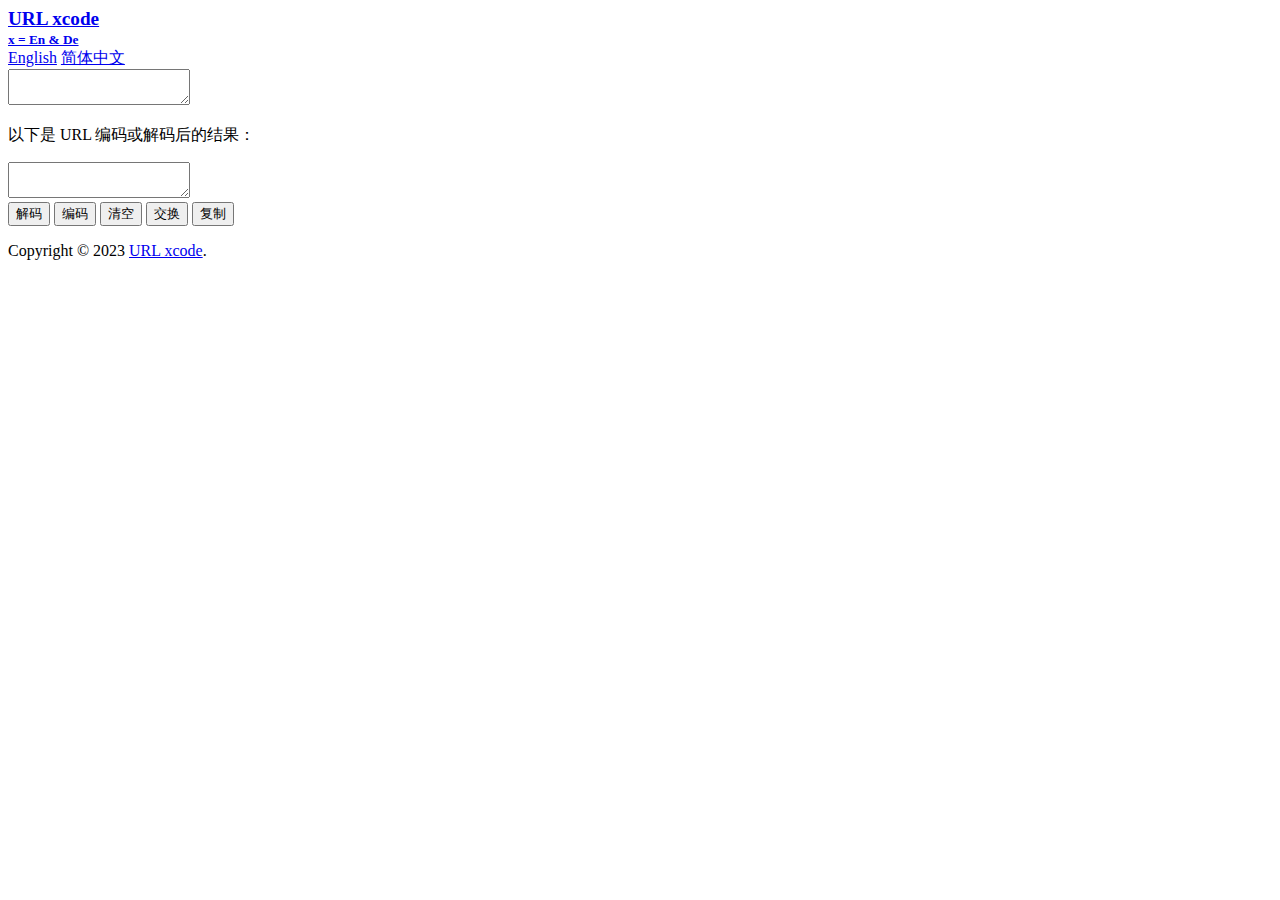
==== index.html @ 38c0ff06 "add baidu analyze" ====
<!DOCTYPE html>
<html lang="en">
  <head>
    <meta charset="UTF-8" />
    <meta name="viewport" content="width=device-width, initial-scale=1.0" />
    <!-- 百度搜索资源站点验证 -->
    <meta name="baidu-site-verification" content="codeva-yd4vTyGhor" />
    <title>URL Encode and Decode</title>
    <link rel="shortcut icon" href="../img/icon/icon.ico" type="image/x-icon">
    <link rel="stylesheet" href="../static/css/index.css">
    <!-- 私有化部署的 umami 统计分析 -->
    <script async defer data-website-id="1e1604b8-2b44-4b5f-87f8-f65c78879ff4" src="https://umami.waringhu.com/umami.js"></script>
    <!-- 百度统计分析 -->
    <script>
      var _hmt = _hmt || [];
      (function() {
        var hm = document.createElement("script");
        hm.src = "https://hm.baidu.com/hm.js?54ef289bd991df8f8430238e83790b15";
        var s = document.getElementsByTagName("script")[0]; 
        s.parentNode.insertBefore(hm, s);
      })();
      </script>
  </head>
  <body>
    <header>
      <div class="container">
        <div class="logo">
          <a href="/zh" id="site-title">
            <span style="font-weight: bolder; font-size: larger;">URL xcode</span>
            <br>
            <span style="font-weight: bold; font-size: smaller;">x = En & De</span>
          </a>
          <nav>
            <a href="/">English</a>
            <a href="/zh">简体中文</a>
          </nav>
        </div>
      </div>
    </header>

    <main class="container">
        <textarea id="input-text"></textarea>
        <p>以下是 URL 编码或解码后的结果：</p>
        <textarea id="output-text" readonly></textarea>
        <div class="buttons">
            <button id="btn-decode">解码</button>
            <button id="btn-encode">编码</button>
            <button id="btn-clear">清空</button>
            <button id="btn-swap">交换</button>
            <button id="btn-copy">复制</button>
        </div>
    </main>

    <footer>
        <div class="container">
            <p>Copyright &copy; 2023 <a href="/">URL xcode</a>.</p>
        </div>
    </footer>

    <script src="../static/js/index.js"></script>
  </body>
</html>
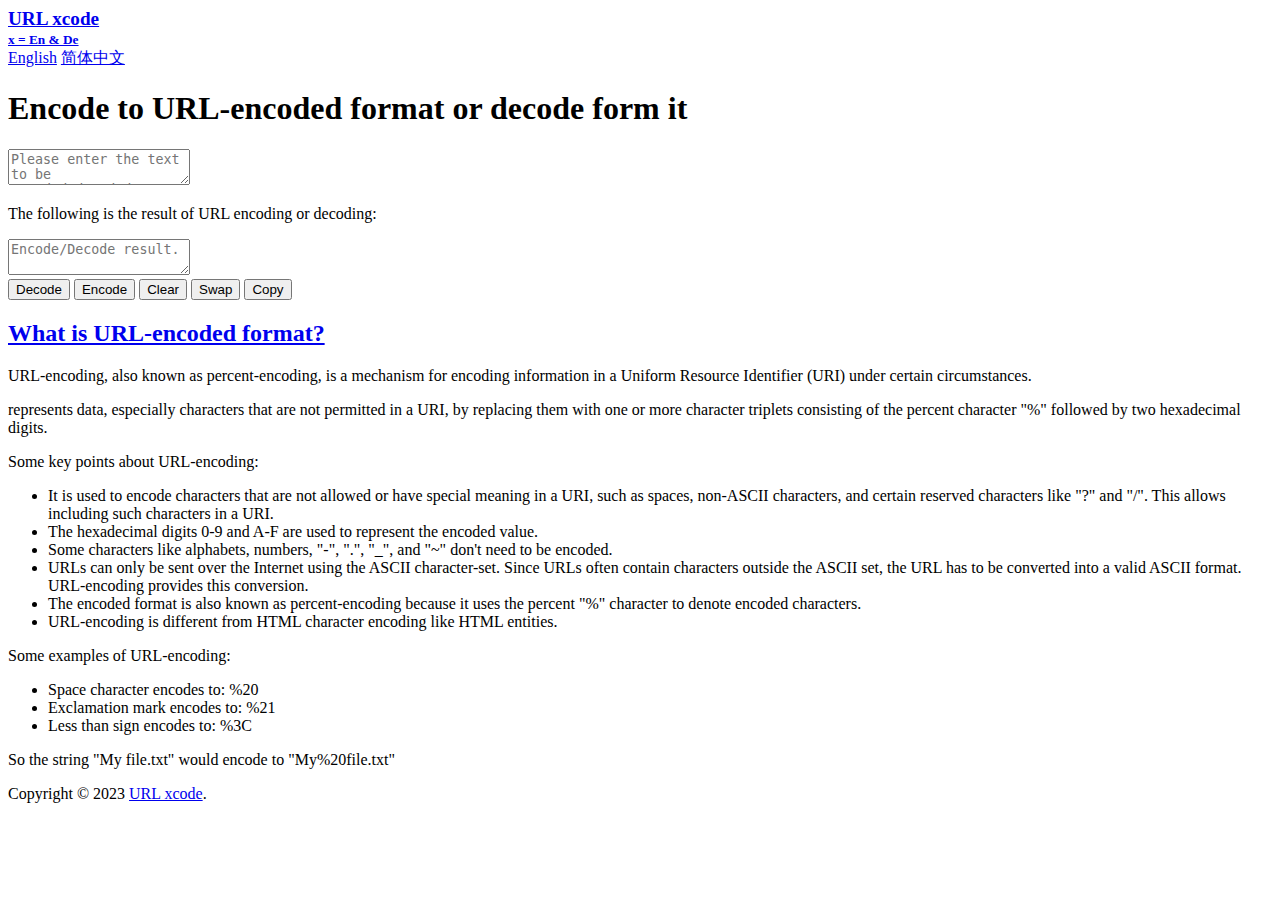
==== commit a389f2cf: "add post" ====
--- a/index.html
+++ b/index.html
@@ -5,9 +5,11 @@
     <meta name="viewport" content="width=device-width, initial-scale=1.0" />
     <!-- 百度搜索资源站点验证 -->
     <meta name="baidu-site-verification" content="codeva-yd4vTyGhor" />
-    <title>URL Encode and Decode</title>
+    <title>URL Encode and Decode - Online Tool - URLxcode.com</title>
+    <meta name="description" content="Encode URL to URL-encoded format or decode from it easily. Our site is an online tool to convert your data.">
     <link rel="shortcut icon" href="../img/icon/icon.ico" type="image/x-icon">
     <link rel="stylesheet" href="../static/css/index.css">
+    <link rel="canonical" href="https://www.urlxcode.com/">
     <!-- 私有化部署的 umami 统计分析 -->
     <script async defer data-website-id="1e1604b8-2b44-4b5f-87f8-f65c78879ff4" src="https://umami.waringhu.com/umami.js"></script>
     <!-- 百度统计分析 -->
@@ -39,15 +41,37 @@
     </header>
 
     <main class="container">
-        <textarea id="input-text"></textarea>
-        <p>以下是 URL 编码或解码后的结果：</p>
-        <textarea id="output-text" readonly></textarea>
+      <h1>Encode to URL-encoded format or decode form it</h1>
+        <textarea id="input-text" placeholder="Please enter the text to be encoded/decoded."></textarea>
+        <p>The following is the result of URL encoding or decoding:</p>
+        <textarea id="output-text" placeholder="Encode/Decode result." readonly></textarea>
         <div class="buttons">
-            <button id="btn-decode">解码</button>
-            <button id="btn-encode">编码</button>
-            <button id="btn-clear">清空</button>
-            <button id="btn-swap">交换</button>
-            <button id="btn-copy">复制</button>
+            <button id="btn-decode">Decode</button>
+            <button id="btn-encode">Encode</button>
+            <button id="btn-clear">Clear</button>
+            <button id="btn-swap">Swap</button>
+            <button id="btn-copy">Copy</button>
+        </div>
+        <div class="post">
+          <h2><a href="/About-URL-encoded.html">What is URL-encoded format?</a></h2>
+          <p>URL-encoding, also known as percent-encoding, is a mechanism for encoding information in a Uniform Resource Identifier (URI) under certain circumstances.</p>
+          <p>represents data, especially characters that are not permitted in a URI, by replacing them with one or more character triplets consisting of the percent character "%" followed by two hexadecimal digits.</p>
+          <p>Some key points about URL-encoding:</p>
+          <ul>
+            <li>It is used to encode characters that are not allowed or have special meaning in a URI, such as spaces, non-ASCII characters, and certain reserved characters like "?" and "/". This allows including such characters in a URI.</li>
+            <li>The hexadecimal digits 0-9 and A-F are used to represent the encoded value.</li>
+            <li>Some characters like alphabets, numbers, "-", ".", "_", and "~" don't need to be encoded.</li>
+            <li>URLs can only be sent over the Internet using the ASCII character-set. Since URLs often contain characters outside the ASCII set, the URL has to be converted into a valid ASCII format. URL-encoding provides this conversion.</li>
+            <li>The encoded format is also known as percent-encoding because it uses the percent "%" character to denote encoded characters.</li>
+            <li>URL-encoding is different from HTML character encoding like HTML entities.</li>
+          </ul>
+          <p>Some examples of URL-encoding:</p>
+          <ul>
+            <li>Space character encodes to: %20</li>
+            <li>Exclamation mark encodes to: %21</li>
+            <li>Less than sign encodes to: %3C</li>
+          </ul>
+          <p>So the string "My file.txt" would encode to "My%20file.txt"</p>
         </div>
     </main>
 
@@ -57,6 +81,12 @@
         </div>
     </footer>
 
+    <script>
+      let decodeErrorMsg = "Input cannot be decoded.";
+      let encodeErrorMsg = "Input cannot be encoded.";
+      let copyBtnTextBefore = "Copy";
+      let copyBtnTextAfter = "Copied";
+    </script>
     <script src="../static/js/index.js"></script>
   </body>
 </html>
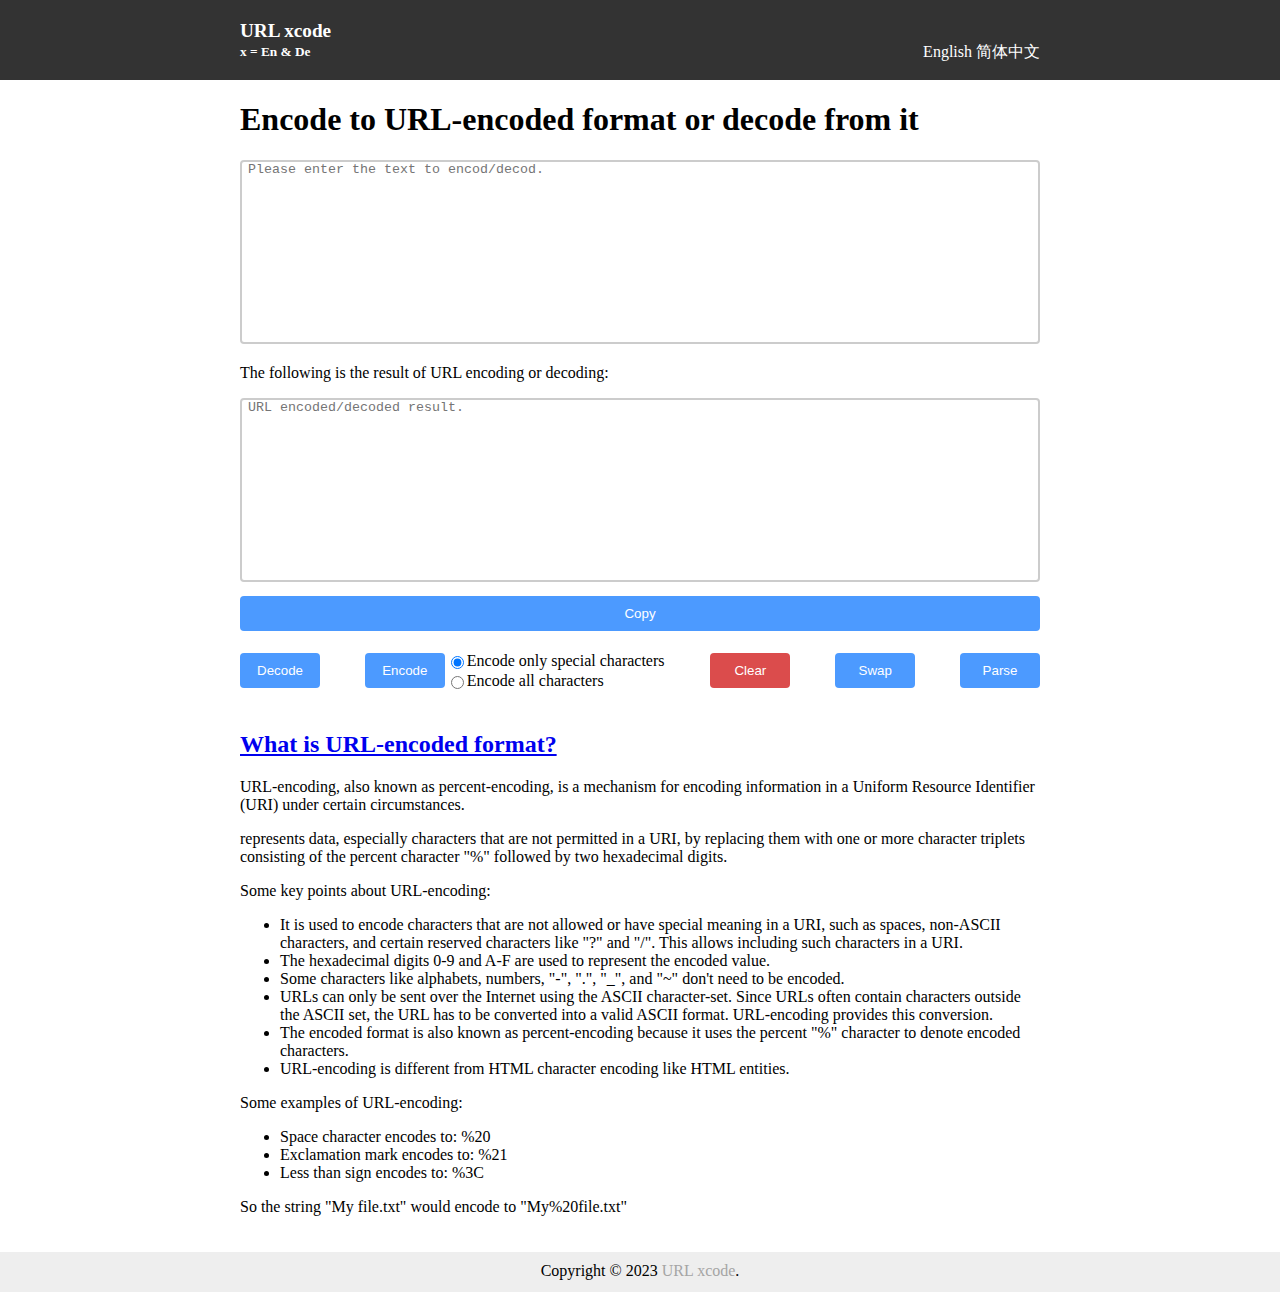
==== commit b51a64aa: "renew post title" ====
--- a/index.html
+++ b/index.html
@@ -1,92 +1,151 @@
 <!DOCTYPE html>
 <html lang="en">
-  <head>
-    <meta charset="UTF-8" />
-    <meta name="viewport" content="width=device-width, initial-scale=1.0" />
-    <!-- 百度搜索资源站点验证 -->
-    <meta name="baidu-site-verification" content="codeva-yd4vTyGhor" />
-    <title>URL Encode and Decode - Online Tool - URLxcode.com</title>
-    <meta name="description" content="Encode URL to URL-encoded format or decode from it easily. Our site is an online tool to convert your data.">
-    <link rel="shortcut icon" href="../img/icon/icon.ico" type="image/x-icon">
-    <link rel="stylesheet" href="../static/css/index.css">
-    <link rel="canonical" href="https://www.urlxcode.com/">
-    <!-- 私有化部署的 umami 统计分析 -->
-    <script async defer data-website-id="1e1604b8-2b44-4b5f-87f8-f65c78879ff4" src="https://umami.waringhu.com/umami.js"></script>
-    <!-- 百度统计分析 -->
-    <script>
-      var _hmt = _hmt || [];
-      (function() {
-        var hm = document.createElement("script");
-        hm.src = "https://hm.baidu.com/hm.js?54ef289bd991df8f8430238e83790b15";
-        var s = document.getElementsByTagName("script")[0]; 
-        s.parentNode.insertBefore(hm, s);
-      })();
-      </script>
-  </head>
-  <body>
-    <header>
-      <div class="container">
-        <div class="logo">
-          <a href="/zh" id="site-title">
-            <span style="font-weight: bolder; font-size: larger;">URL xcode</span>
-            <br>
-            <span style="font-weight: bold; font-size: smaller;">x = En & De</span>
-          </a>
-          <nav>
-            <a href="/">English</a>
-            <a href="/zh">简体中文</a>
-          </nav>
+
+<head>
+  <meta charset="UTF-8" />
+  <meta name="viewport" content="width=device-width, initial-scale=1.0" />
+  <!-- 百度搜索资源站点验证 -->
+  <meta name="baidu-site-verification" content="codeva-yd4vTyGhor" />
+  <!-- Google 搜索资源站点验证 -->
+  <meta name="google-site-verification" content="h9_G-edVa7uTlUrYdzBl-7zMXQbInCXjG70uZ__CVmk" />
+  <title>URL Encode and Decode - Online Tool - URLxcode.com</title>
+  <meta name="description"
+    content="Encode URL to URL-encoded format or decode from it easily. Our site is an online tool to convert your URL." />
+  <link rel="shortcut icon" href="/img/icon/icon.ico" type="image/x-icon" />
+  <link rel="stylesheet" href="/static/css/index.css" />
+  <!-- 私有化部署的 umami 统计分析 -->
+  <script async defer data-website-id="1e1604b8-2b44-4b5f-87f8-f65c78879ff4"
+    src="https://umami.waringhu.com/umami.js"></script>
+  <!-- 百度统计分析 -->
+  <script>
+    var _hmt = _hmt || [];
+    (function () {
+      var hm = document.createElement("script");
+      hm.src = "https://hm.baidu.com/hm.js?54ef289bd991df8f8430238e83790b15";
+      var s = document.getElementsByTagName("script")[0];
+      s.parentNode.insertBefore(hm, s);
+    })();
+  </script>
+</head>
+
+<body>
+  <header>
+    <div class="container">
+      <div class="logo">
+        <a href="/" id="site-title" title="URL Encode and Decode - Online Tool">
+          <span style="font-weight: bolder; font-size: larger">URL xcode</span>
+          <br />
+          <span style="font-weight: bold; font-size: smaller">x = En & De</span>
+        </a>
+        <nav>
+          <a href="/">English</a>
+          <a href="/zh">简体中文</a>
+        </nav>
+      </div>
+    </div>
+  </header>
+
+  <main class="container">
+    <h1>Encode to URL-encoded format or decode from it</h1>
+    <div class="text-box">
+      <textarea id="input-text" placeholder="Please enter the text to encod/decod."></textarea>
+      <p>The following is the result of URL encoding or decoding:</p>
+      <textarea id="output-text" placeholder="URL encoded/decoded result." readonly></textarea>
+    </div>
+    <div class="btn-func">
+      <button id="btn-copy">Copy</button>
+      <div class="buttons">
+        <button id="btn-decode">Decode</button>
+        <div class="encode-func">
+          <button id="btn-encode">Encode</button>
+          <div class="encode-mode">
+            <div class="radio-group">
+              <input type="radio" name="encode-mode" id="encode-special" checked />
+              <label for="encode-special"
+                data-tooltip="Using the encodeURI () method of JavaScript to implement.">Encode only special
+                characters</label>
+            </div>
+            <div class="radio-group">
+              <input type="radio" name="encode-mode" id="encode-all" />
+              <label for="encode-all"
+                data-tooltip="Using the encodeURIComponent () method of JavaScript to implement.">Encode all
+                characters</label>
+            </div>
+          </div>
         </div>
+        <button id="btn-clear">Clear</button>
+        <button id="btn-swap">Swap</button>
+        <button id="btn-parse">Parse</button>
       </div>
-    </header>
+    </div>
+    <div class="post">
+      <h2>
+        <a href="/post/About-URL-encoded.html">What is URL-encoded format?</a>
+      </h2>
+      <p>
+        URL-encoding, also known as percent-encoding, is a mechanism for
+        encoding information in a Uniform Resource Identifier (URI) under
+        certain circumstances.
+      </p>
+      <p>
+        represents data, especially characters that are not permitted in a
+        URI, by replacing them with one or more character triplets consisting
+        of the percent character "%" followed by two hexadecimal digits.
+      </p>
+      <p>Some key points about URL-encoding:</p>
+      <ul>
+        <li>
+          It is used to encode characters that are not allowed or have special
+          meaning in a URI, such as spaces, non-ASCII characters, and certain
+          reserved characters like "?" and "/". This allows including such
+          characters in a URI.
+        </li>
+        <li>
+          The hexadecimal digits 0-9 and A-F are used to represent the encoded
+          value.
+        </li>
+        <li>
+          Some characters like alphabets, numbers, "-", ".", "_", and "~"
+          don't need to be encoded.
+        </li>
+        <li>
+          URLs can only be sent over the Internet using the ASCII
+          character-set. Since URLs often contain characters outside the ASCII
+          set, the URL has to be converted into a valid ASCII format.
+          URL-encoding provides this conversion.
+        </li>
+        <li>
+          The encoded format is also known as percent-encoding because it uses
+          the percent "%" character to denote encoded characters.
+        </li>
+        <li>
+          URL-encoding is different from HTML character encoding like HTML
+          entities.
+        </li>
+      </ul>
+      <p>Some examples of URL-encoding:</p>
+      <ul>
+        <li>Space character encodes to: %20</li>
+        <li>Exclamation mark encodes to: %21</li>
+        <li>Less than sign encodes to: %3C</li>
+      </ul>
+      <p>So the string "My file.txt" would encode to "My%20file.txt"</p>
+    </div>
+  </main>
 
-    <main class="container">
-      <h1>Encode to URL-encoded format or decode form it</h1>
-        <textarea id="input-text" placeholder="Please enter the text to be encoded/decoded."></textarea>
-        <p>The following is the result of URL encoding or decoding:</p>
-        <textarea id="output-text" placeholder="Encode/Decode result." readonly></textarea>
-        <div class="buttons">
-            <button id="btn-decode">Decode</button>
-            <button id="btn-encode">Encode</button>
-            <button id="btn-clear">Clear</button>
-            <button id="btn-swap">Swap</button>
-            <button id="btn-copy">Copy</button>
-        </div>
-        <div class="post">
-          <h2><a href="/About-URL-encoded.html">What is URL-encoded format?</a></h2>
-          <p>URL-encoding, also known as percent-encoding, is a mechanism for encoding information in a Uniform Resource Identifier (URI) under certain circumstances.</p>
-          <p>represents data, especially characters that are not permitted in a URI, by replacing them with one or more character triplets consisting of the percent character "%" followed by two hexadecimal digits.</p>
-          <p>Some key points about URL-encoding:</p>
-          <ul>
-            <li>It is used to encode characters that are not allowed or have special meaning in a URI, such as spaces, non-ASCII characters, and certain reserved characters like "?" and "/". This allows including such characters in a URI.</li>
-            <li>The hexadecimal digits 0-9 and A-F are used to represent the encoded value.</li>
-            <li>Some characters like alphabets, numbers, "-", ".", "_", and "~" don't need to be encoded.</li>
-            <li>URLs can only be sent over the Internet using the ASCII character-set. Since URLs often contain characters outside the ASCII set, the URL has to be converted into a valid ASCII format. URL-encoding provides this conversion.</li>
-            <li>The encoded format is also known as percent-encoding because it uses the percent "%" character to denote encoded characters.</li>
-            <li>URL-encoding is different from HTML character encoding like HTML entities.</li>
-          </ul>
-          <p>Some examples of URL-encoding:</p>
-          <ul>
-            <li>Space character encodes to: %20</li>
-            <li>Exclamation mark encodes to: %21</li>
-            <li>Less than sign encodes to: %3C</li>
-          </ul>
-          <p>So the string "My file.txt" would encode to "My%20file.txt"</p>
-        </div>
-    </main>
+  <footer>
+    <div class="container">
+      <p>Copyright &copy; 2023 <a href="/">URL xcode</a>.</p>
+    </div>
+  </footer>
 
-    <footer>
-        <div class="container">
-            <p>Copyright &copy; 2023 <a href="/">URL xcode</a>.</p>
-        </div>
-    </footer>
+  <script>
+    let decodeErrorMsg = "Input cannot be decoded.";
+    let encodeErrorMsg = "Input cannot be encoded.";
+    let copyBtnTextBefore = "Copy";
+    let copyBtnTextAfter = "Copied";
+  </script>
+  <script src="/static/js/index.js"></script>
+</body>
 
-    <script>
-      let decodeErrorMsg = "Input cannot be decoded.";
-      let encodeErrorMsg = "Input cannot be encoded.";
-      let copyBtnTextBefore = "Copy";
-      let copyBtnTextAfter = "Copied";
-    </script>
-    <script src="../static/js/index.js"></script>
-  </body>
-</html>
+</html>--- a/static/css/index.css
+++ b/static/css/index.css
@@ -0,0 +1,148 @@
+body {
+  margin: 0;
+}
+
+.container {
+  max-width: 800px;
+  margin: 0 auto;
+}
+
+header {
+  background: #333;
+  color: #fff;
+  padding: 20px;
+  height: 40px;
+}
+
+header nav {
+  float: right;
+}
+
+header a {
+  color: #fff;
+  text-decoration: none;
+}
+
+main {
+  display: flex;
+  flex-direction: column;
+}
+
+main textarea {
+  width: 790px;
+  max-width: 100%;
+  min-height: 100px;
+  height: 20vh;
+  padding: 0 0 0 6px;
+  border: 2px solid #ccc;
+  border-radius: 4px;
+  text-align: left;
+  word-wrap: break-word;
+  resize: none;
+}
+
+.btn-func {
+  margin-top: 10px;
+}
+
+.buttons {
+  display: flex;
+  justify-content: space-between;
+  align-items: center;
+  min-height: 80px;
+}
+
+.encode-func {
+  display: flex;
+  align-items: center;
+}
+
+.encode-mode {
+  display: flex;
+  flex-direction: column;
+}
+
+.radio-group {
+  display: flex;
+  align-items: center;
+  padding: 1px;
+}
+
+.radio-group label:hover::after {
+  content: attr(data-tooltip);
+  position: absolute;
+  background: #333;
+  color: #fff;
+  opacity: 0.85;
+  padding: 4px 8px;
+  border-radius: 4px;
+}
+
+.buttons button {
+  padding: 10px;
+  min-width: 80px;
+  border: none;
+  background: #4c9aff;
+  color: #fff;
+  border-radius: 4px;
+  cursor: pointer;
+}
+.buttons button:hover {
+  background: #3c8aff;
+}
+
+#btn-clear {
+  background: #db4c4c;
+}
+#btn-clear:hover {
+  background: #d40000;
+}
+
+#btn-copy {
+  width: 100%;
+  padding: 10px;
+  border: none;
+  background: #4c9aff;
+  color: #fff;
+  border-radius: 4px;
+  cursor: pointer;
+}
+#btn-copy:hover {
+  background: #3c8aff;
+}
+
+footer {
+  margin-top: 20px;
+  background: #eee;
+  text-align: center;
+  padding: 10px;
+  height: 20px;
+}
+
+footer p {
+  margin: 0;
+}
+
+footer a {
+  color: #a5a5a5;
+  text-decoration: none;
+}
+footer a:hover {
+  color: #333;
+}
+
+@media (max-width: 600px) {
+  header {
+    text-align: center;
+  }
+  header nav {
+    float: none;
+  }
+  .buttons {
+    display: flex;
+    flex-wrap: wrap;
+  }
+  .buttons button {
+    flex: 1 1 50%;
+  }
+}
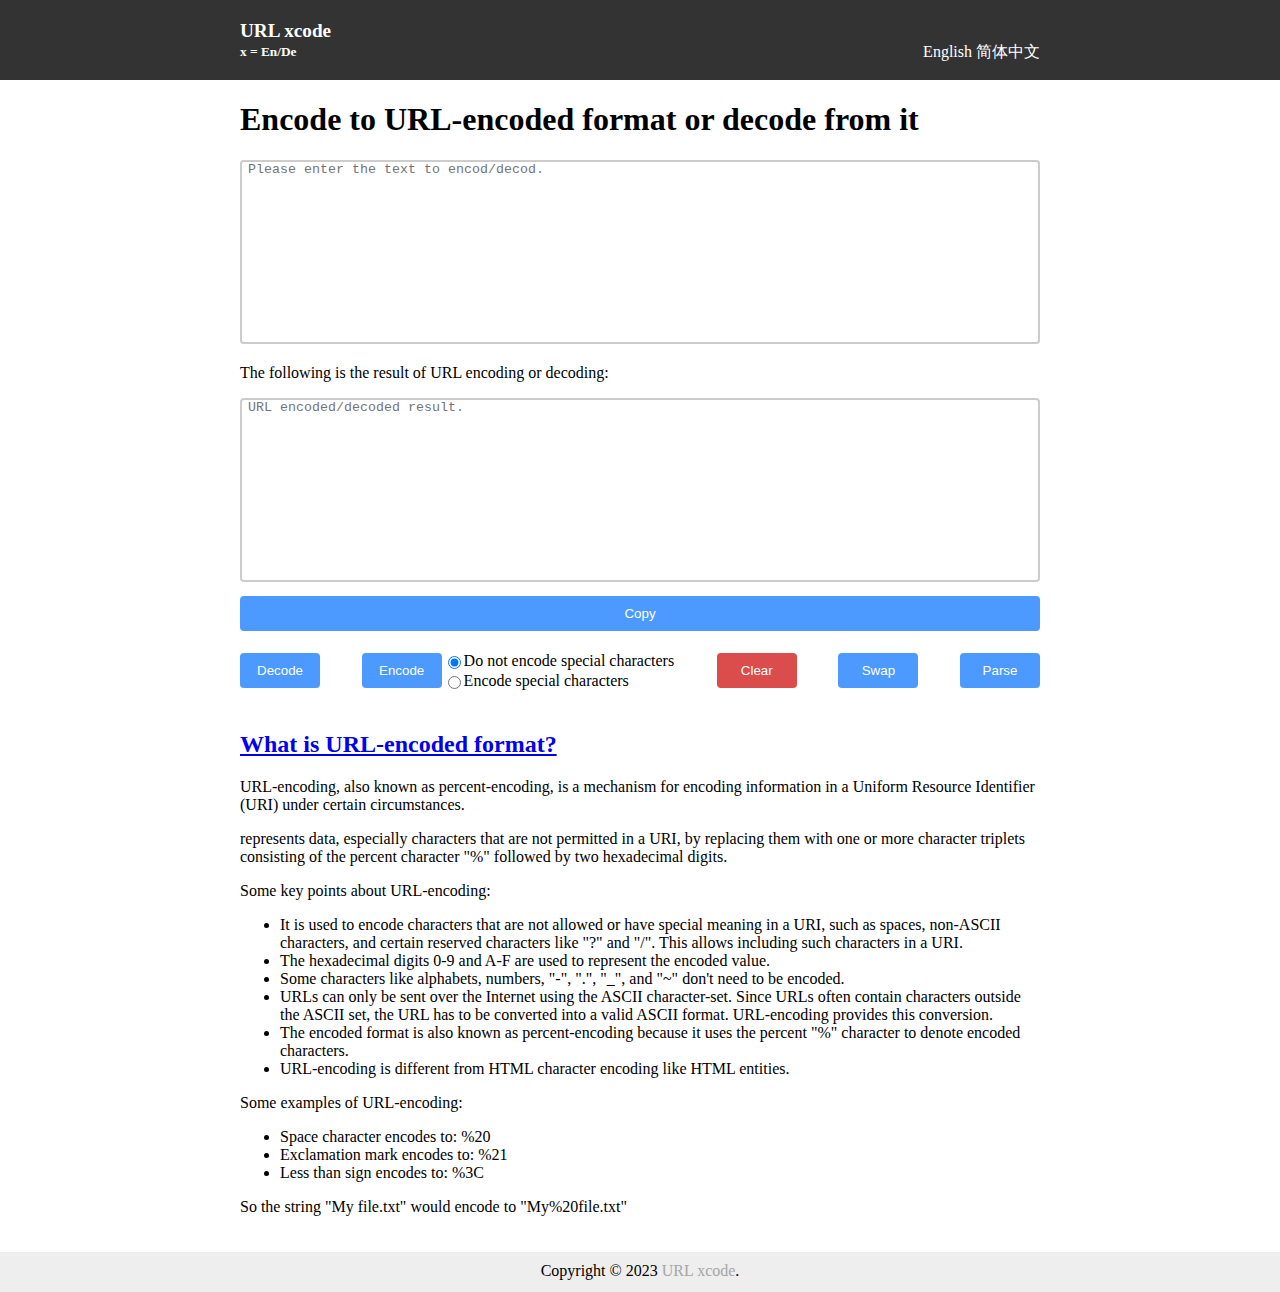
==== commit 536ef051: "symbols -> characters" ====
--- a/index.html
+++ b/index.html
@@ -35,7 +35,7 @@
         <a href="/" id="site-title" title="URL Encode and Decode - Online Tool">
           <span style="font-weight: bolder; font-size: larger">URL xcode</span>
           <br />
-          <span style="font-weight: bold; font-size: smaller">x = En & De</span>
+          <span style="font-weight: bold; font-size: smaller">x = En/De</span>
         </a>
         <nav>
           <a href="/">English</a>
@@ -60,16 +60,14 @@
           <button id="btn-encode">Encode</button>
           <div class="encode-mode">
             <div class="radio-group">
-              <input type="radio" name="encode-mode" id="encode-special" checked />
-              <label for="encode-special"
-                data-tooltip="Using the encodeURI () method of JavaScript to implement.">Encode only special
-                characters</label>
+              <input type="radio" name="encode-mode" id="encode-uri" checked />
+              <label for="encode-uri"
+                data-tooltip="Using the encodeURI() method of JavaScript to implement.">Do not encode special characters</label>
             </div>
             <div class="radio-group">
-              <input type="radio" name="encode-mode" id="encode-all" />
-              <label for="encode-all"
-                data-tooltip="Using the encodeURIComponent () method of JavaScript to implement.">Encode all
-                characters</label>
+              <input type="radio" name="encode-mode" id="encode-uri-component" />
+              <label for="encode-uri-component"
+                data-tooltip="Using the encodeURIComponent() method of JavaScript to implement.">Encode special characters</label>
             </div>
           </div>
         </div>
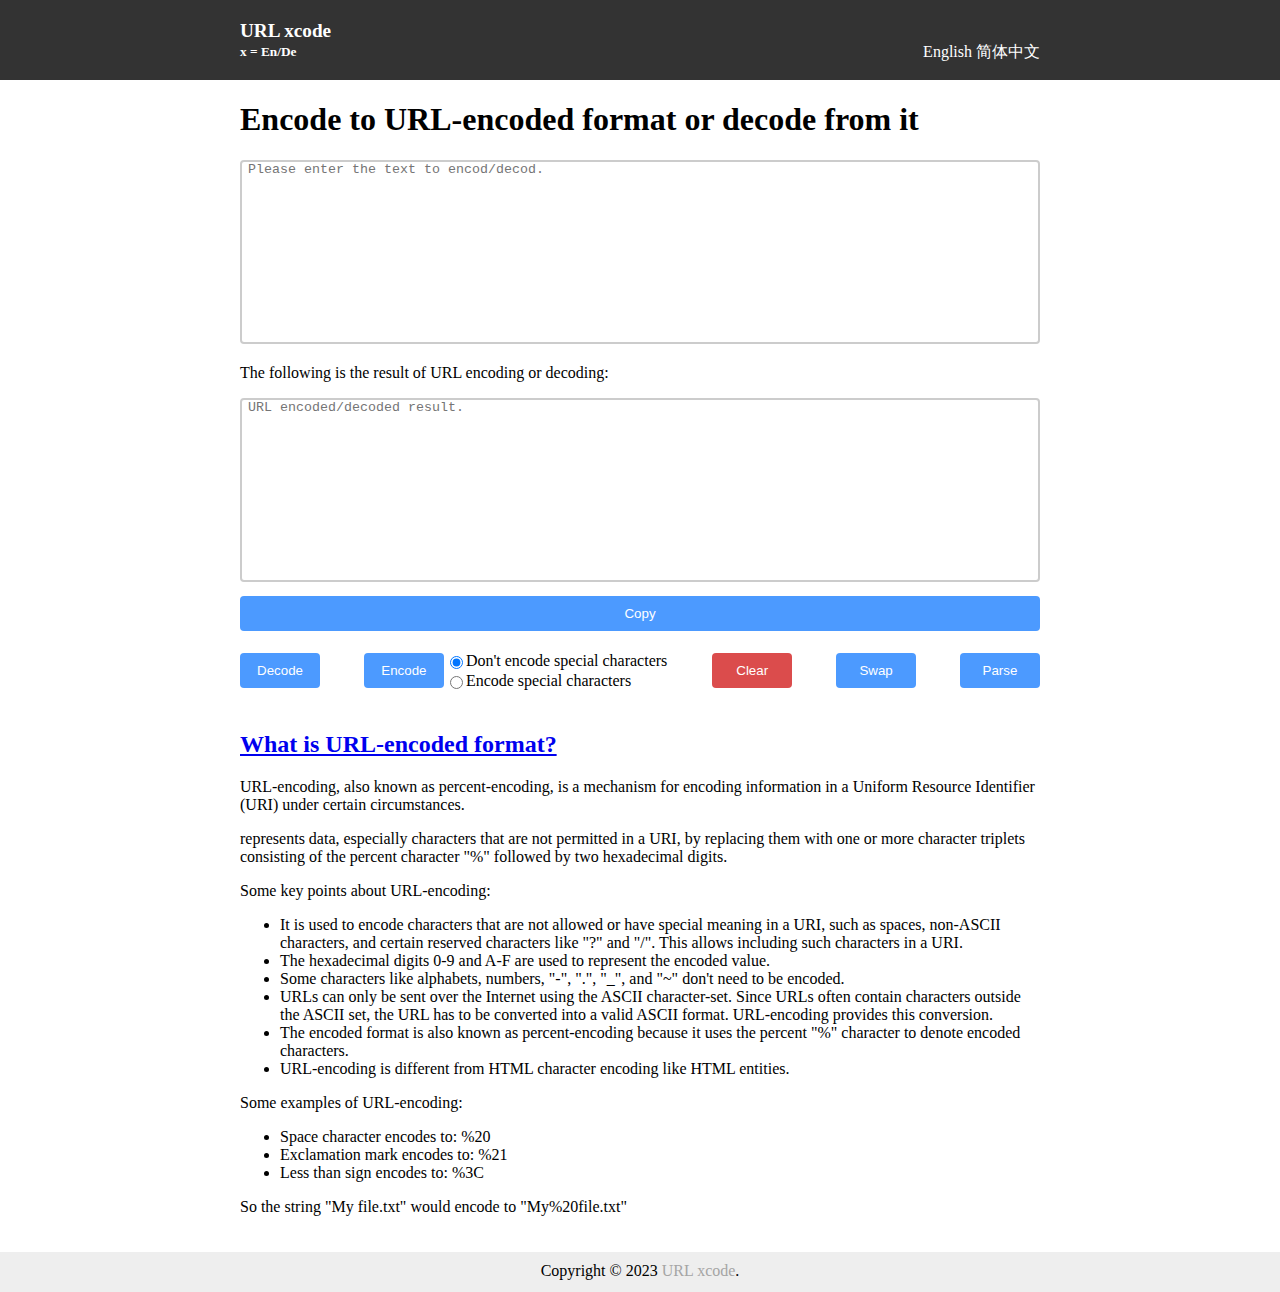
==== commit c4dbe290: "add Multi-size favicon" ====
--- a/index.html
+++ b/index.html
@@ -11,7 +11,11 @@
   <title>URL Encode and Decode - Online Tool - URLxcode.com</title>
   <meta name="description"
     content="Encode URL to URL-encoded format or decode from it easily. Our site is an online tool to convert your URL." />
-  <link rel="shortcut icon" href="/img/icon/icon.ico" type="image/x-icon" />
+  <link rel="shortcut icon" href="img/icon/icon16x16.png" type="image/png" sizes="16x16">
+  <link rel="shortcut icon" href="img/icon/icon32x32.png" type="image/png" sizes="32x32">
+  <link rel="shortcut icon" href="img/icon/icon48x48.png" type="image/png" sizes="48x48">
+  <link rel="shortcut icon" href="img/icon/icon64x64.png" type="image/png" sizes="64x64">
+  <link rel="shortcut icon" href="img/icon/icon128x128.png" type="image/png" sizes="128x128">
   <link rel="stylesheet" href="/static/css/index.css" />
   <!-- 私有化部署的 umami 统计分析 -->
   <script async defer data-website-id="1e1604b8-2b44-4b5f-87f8-f65c78879ff4"
@@ -25,6 +29,16 @@
       var s = document.getElementsByTagName("script")[0];
       s.parentNode.insertBefore(hm, s);
     })();
+  </script>
+  <!-- Google 统计分析 -->
+  <!-- Google tag (gtag.js) -->
+  <script async src="https://www.googletagmanager.com/gtag/js?id=G-B1CEHJ1G63"></script>
+  <script>
+    window.dataLayer = window.dataLayer || [];
+    function gtag() { dataLayer.push(arguments); }
+    gtag('js', new Date());
+
+    gtag('config', 'G-B1CEHJ1G63');
   </script>
 </head>
 
@@ -61,13 +75,14 @@
           <div class="encode-mode">
             <div class="radio-group">
               <input type="radio" name="encode-mode" id="encode-uri" checked />
-              <label for="encode-uri"
-                data-tooltip="Using the encodeURI() method of JavaScript to implement.">Do not encode special characters</label>
+              <label for="encode-uri" data-tooltip="Using the encodeURI() method of JavaScript to implement.">Don't
+                encode special characters</label>
             </div>
             <div class="radio-group">
               <input type="radio" name="encode-mode" id="encode-uri-component" />
               <label for="encode-uri-component"
-                data-tooltip="Using the encodeURIComponent() method of JavaScript to implement.">Encode special characters</label>
+                data-tooltip="Using the encodeURIComponent() method of JavaScript to implement.">Encode special
+                characters</label>
             </div>
           </div>
         </div>
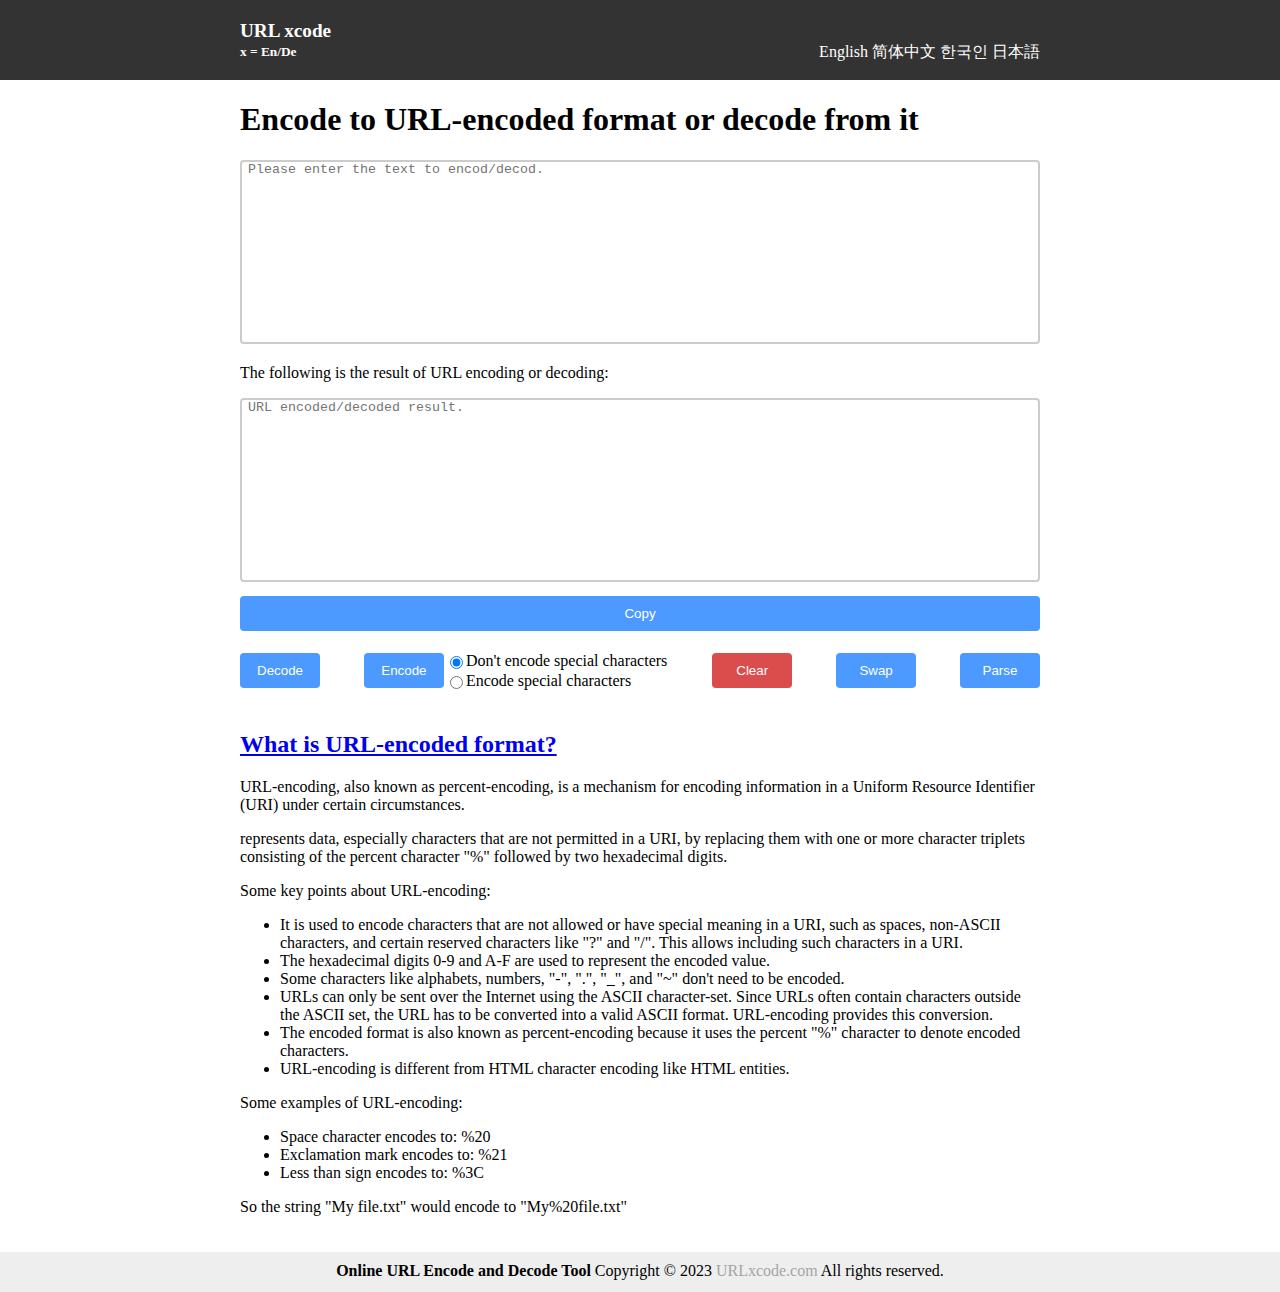
==== commit 1f181b4c: "add umami event track on en index" ====
--- a/index.html
+++ b/index.html
@@ -54,6 +54,8 @@
         <nav>
           <a href="/">English</a>
           <a href="/zh">简体中文</a>
+          <a href="/kr">한국인</a>
+          <a href="/jp">日本語</a>
         </nav>
       </div>
     </div>
@@ -67,26 +69,26 @@
       <textarea id="output-text" placeholder="URL encoded/decoded result." readonly></textarea>
     </div>
     <div class="btn-func">
-      <button id="btn-copy">Copy</button>
+      <button id="btn-copy" data-umami-event="clickCopyBtn">Copy</button>
       <div class="buttons">
-        <button id="btn-decode">Decode</button>
+        <button id="btn-decode" data-umami-event="clickDecodeBtn">Decode</button>
         <div class="encode-func">
-          <button id="btn-encode">Encode</button>
+          <button id="btn-encode" data-umami-event="clickEncodeBtn">Encode</button>
           <div class="encode-mode">
             <div class="radio-group">
-              <input type="radio" name="encode-mode" id="encode-uri" checked />
+              <input type="radio" name="encode-mode" id="encode-uri" data-umami-event="checkEncodeURI" checked />
               <label for="encode-uri" data-tooltip="Using the encodeURI() method of JavaScript to implement.">Don't
                 encode special characters</label>
             </div>
             <div class="radio-group">
-              <input type="radio" name="encode-mode" id="encode-uri-component" />
+              <input type="radio" name="encode-mode" id="encode-uri-component" data-umami-event="checkEncodeURIComponent" />
               <label for="encode-uri-component"
                 data-tooltip="Using the encodeURIComponent() method of JavaScript to implement.">Encode special
                 characters</label>
             </div>
           </div>
         </div>
-        <button id="btn-clear">Clear</button>
+        <button id="btn-clear" data-umami-event="clickClearBtn">Clear</button>
         <button id="btn-swap">Swap</button>
         <button id="btn-parse">Parse</button>
       </div>
@@ -148,7 +150,7 @@
 
   <footer>
     <div class="container">
-      <p>Copyright &copy; 2023 <a href="/">URL xcode</a>.</p>
+      <p><b>Online URL Encode and Decode Tool</b> Copyright &copy; 2023 <a href="/">URLxcode.com</a> All rights reserved.</p>
     </div>
   </footer>
 
@@ -159,6 +161,7 @@
     let copyBtnTextAfter = "Copied";
   </script>
   <script src="/static/js/index.js"></script>
+  <script src="/static/js/umamiTrack.js"></script>
 </body>
 
 </html>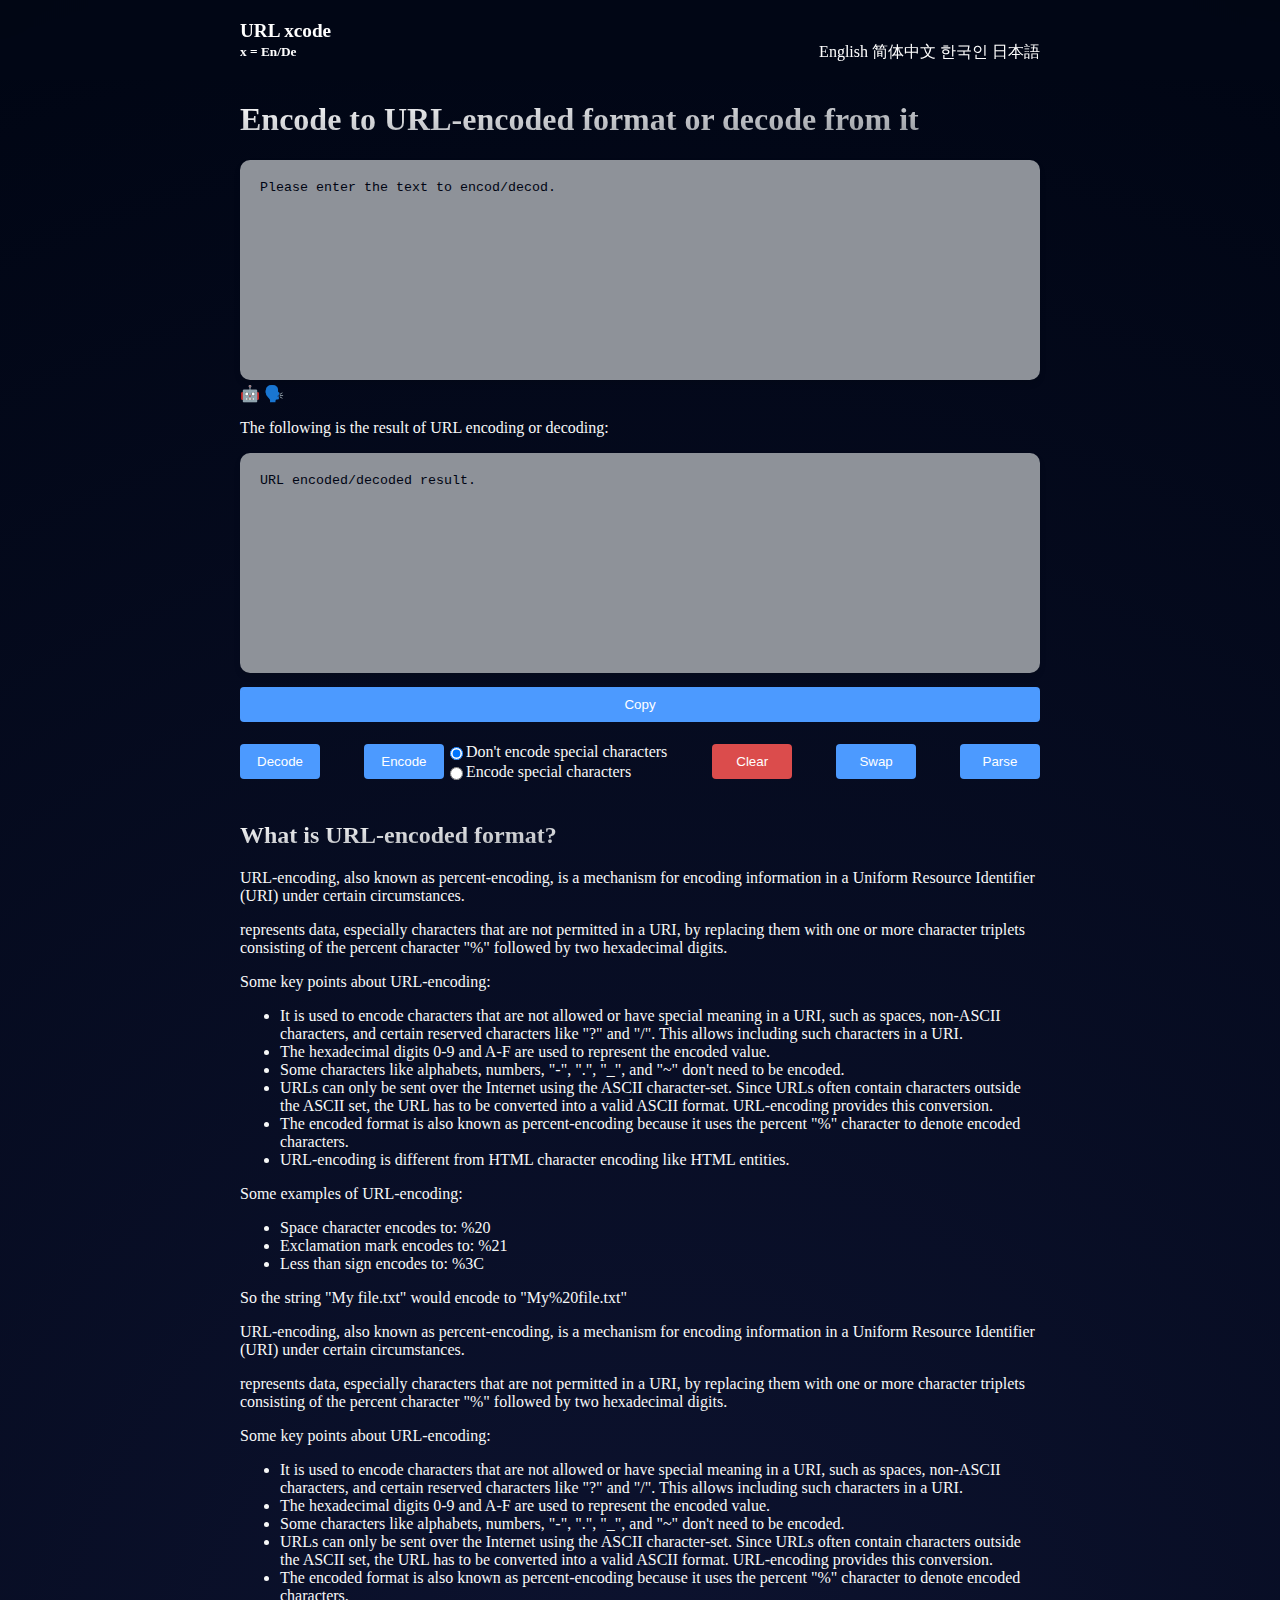
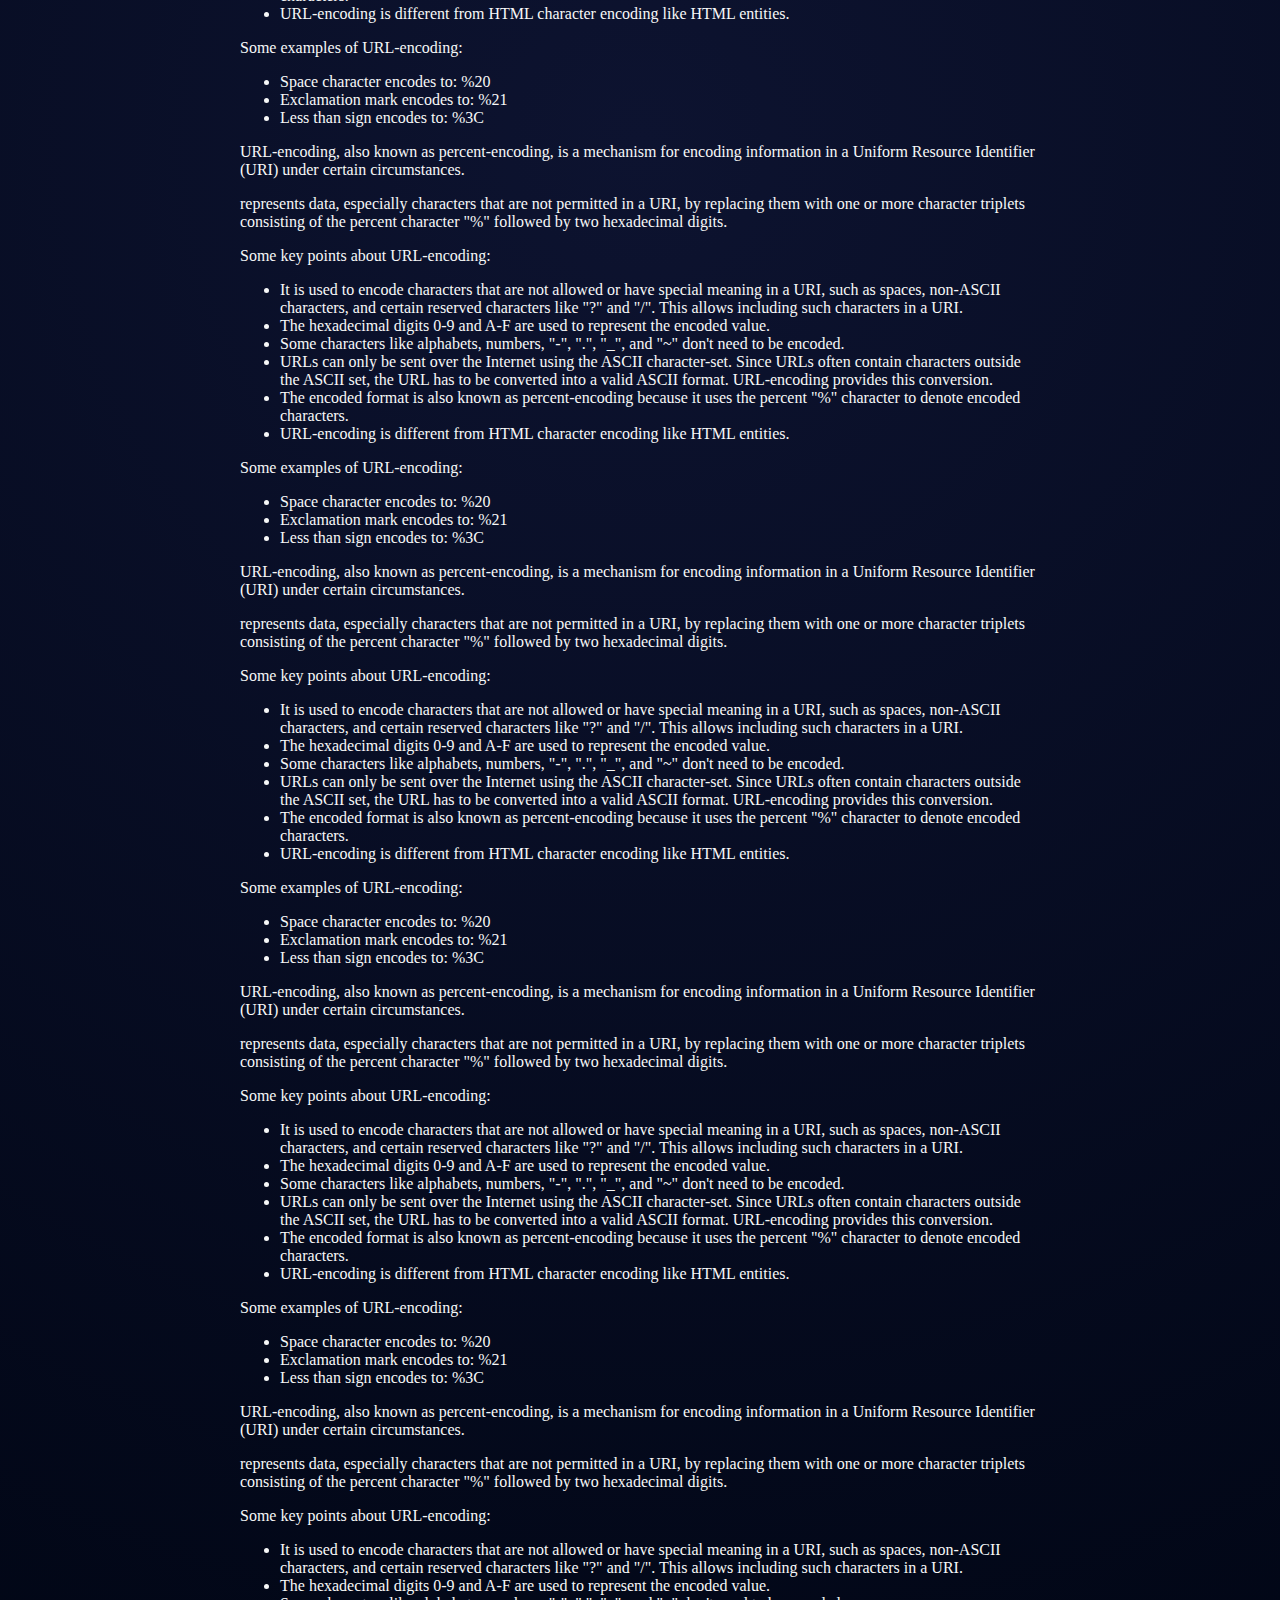
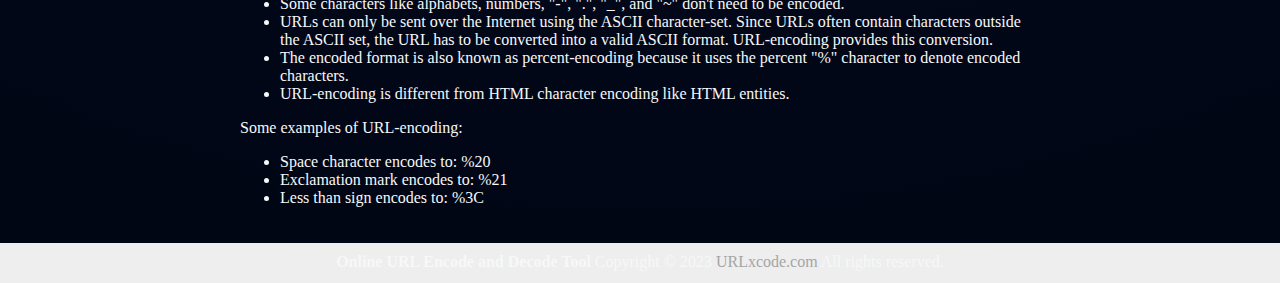
==== commit 97694c3d: "update UI" ====
--- a/index.html
+++ b/index.html
@@ -11,11 +11,11 @@
   <title>URL Encode and Decode - Online Tool - URLxcode.com</title>
   <meta name="description"
     content="Encode URL to URL-encoded format or decode from it easily. Our site is an online tool to convert your URL." />
-  <link rel="shortcut icon" href="img/icon/icon16x16.png" type="image/png" sizes="16x16">
-  <link rel="shortcut icon" href="img/icon/icon32x32.png" type="image/png" sizes="32x32">
-  <link rel="shortcut icon" href="img/icon/icon48x48.png" type="image/png" sizes="48x48">
-  <link rel="shortcut icon" href="img/icon/icon64x64.png" type="image/png" sizes="64x64">
-  <link rel="shortcut icon" href="img/icon/icon128x128.png" type="image/png" sizes="128x128">
+  <link rel="shortcut icon" href="/img/icon/icon16x16.png" type="image/png" sizes="16x16">
+  <link rel="shortcut icon" href="/img/icon/icon32x32.png" type="image/png" sizes="32x32">
+  <link rel="shortcut icon" href="/img/icon/icon48x48.png" type="image/png" sizes="48x48">
+  <link rel="shortcut icon" href="/img/icon/icon64x64.png" type="image/png" sizes="64x64">
+  <link rel="shortcut icon" href="/img/icon/icon128x128.png" type="image/png" sizes="128x128">
   <link rel="stylesheet" href="/static/css/index.css" />
   <!-- 私有化部署的 umami 统计分析 -->
   <script async defer data-website-id="1e1604b8-2b44-4b5f-87f8-f65c78879ff4"
@@ -65,30 +65,31 @@
     <h1>Encode to URL-encoded format or decode from it</h1>
     <div class="text-box">
       <textarea id="input-text" placeholder="Please enter the text to encod/decod."></textarea>
+      <span>🤖 🗣️ <span id="error-msg"></span></span>
       <p>The following is the result of URL encoding or decoding:</p>
       <textarea id="output-text" placeholder="URL encoded/decoded result." readonly></textarea>
     </div>
     <div class="btn-func">
-      <button id="btn-copy" data-umami-event="clickCopyBtn">Copy</button>
+      <button id="btn-copy">Copy</button>
       <div class="buttons">
-        <button id="btn-decode" data-umami-event="clickDecodeBtn">Decode</button>
+        <button id="btn-decode">Decode</button>
         <div class="encode-func">
-          <button id="btn-encode" data-umami-event="clickEncodeBtn">Encode</button>
+          <button id="btn-encode">Encode</button>
           <div class="encode-mode">
             <div class="radio-group">
-              <input type="radio" name="encode-mode" id="encode-uri" data-umami-event="checkEncodeURI" checked />
+              <input type="radio" name="encode-mode" id="encode-uri" checked />
               <label for="encode-uri" data-tooltip="Using the encodeURI() method of JavaScript to implement.">Don't
                 encode special characters</label>
             </div>
             <div class="radio-group">
-              <input type="radio" name="encode-mode" id="encode-uri-component" data-umami-event="checkEncodeURIComponent" />
+              <input type="radio" name="encode-mode" id="encode-uri-component" />
               <label for="encode-uri-component"
                 data-tooltip="Using the encodeURIComponent() method of JavaScript to implement.">Encode special
                 characters</label>
             </div>
           </div>
         </div>
-        <button id="btn-clear" data-umami-event="clickClearBtn">Clear</button>
+        <button id="btn-clear">Clear</button>
         <button id="btn-swap">Swap</button>
         <button id="btn-parse">Parse</button>
       </div>
@@ -145,6 +146,241 @@
         <li>Less than sign encodes to: %3C</li>
       </ul>
       <p>So the string "My file.txt" would encode to "My%20file.txt"</p>
+      <p>
+        URL-encoding, also known as percent-encoding, is a mechanism for
+        encoding information in a Uniform Resource Identifier (URI) under
+        certain circumstances.
+      </p>
+      <p>
+        represents data, especially characters that are not permitted in a
+        URI, by replacing them with one or more character triplets consisting
+        of the percent character "%" followed by two hexadecimal digits.
+      </p>
+      <p>Some key points about URL-encoding:</p>
+      <ul>
+        <li>
+          It is used to encode characters that are not allowed or have special
+          meaning in a URI, such as spaces, non-ASCII characters, and certain
+          reserved characters like "?" and "/". This allows including such
+          characters in a URI.
+        </li>
+        <li>
+          The hexadecimal digits 0-9 and A-F are used to represent the encoded
+          value.
+        </li>
+        <li>
+          Some characters like alphabets, numbers, "-", ".", "_", and "~"
+          don't need to be encoded.
+        </li>
+        <li>
+          URLs can only be sent over the Internet using the ASCII
+          character-set. Since URLs often contain characters outside the ASCII
+          set, the URL has to be converted into a valid ASCII format.
+          URL-encoding provides this conversion.
+        </li>
+        <li>
+          The encoded format is also known as percent-encoding because it uses
+          the percent "%" character to denote encoded characters.
+        </li>
+        <li>
+          URL-encoding is different from HTML character encoding like HTML
+          entities.
+        </li>
+      </ul>
+      <p>Some examples of URL-encoding:</p>
+      <ul>
+        <li>Space character encodes to: %20</li>
+        <li>Exclamation mark encodes to: %21</li>
+        <li>Less than sign encodes to: %3C</li>
+      </ul>
+      <p>
+        URL-encoding, also known as percent-encoding, is a mechanism for
+        encoding information in a Uniform Resource Identifier (URI) under
+        certain circumstances.
+      </p>
+      <p>
+        represents data, especially characters that are not permitted in a
+        URI, by replacing them with one or more character triplets consisting
+        of the percent character "%" followed by two hexadecimal digits.
+      </p>
+      <p>Some key points about URL-encoding:</p>
+      <ul>
+        <li>
+          It is used to encode characters that are not allowed or have special
+          meaning in a URI, such as spaces, non-ASCII characters, and certain
+          reserved characters like "?" and "/". This allows including such
+          characters in a URI.
+        </li>
+        <li>
+          The hexadecimal digits 0-9 and A-F are used to represent the encoded
+          value.
+        </li>
+        <li>
+          Some characters like alphabets, numbers, "-", ".", "_", and "~"
+          don't need to be encoded.
+        </li>
+        <li>
+          URLs can only be sent over the Internet using the ASCII
+          character-set. Since URLs often contain characters outside the ASCII
+          set, the URL has to be converted into a valid ASCII format.
+          URL-encoding provides this conversion.
+        </li>
+        <li>
+          The encoded format is also known as percent-encoding because it uses
+          the percent "%" character to denote encoded characters.
+        </li>
+        <li>
+          URL-encoding is different from HTML character encoding like HTML
+          entities.
+        </li>
+      </ul>
+      <p>Some examples of URL-encoding:</p>
+      <ul>
+        <li>Space character encodes to: %20</li>
+        <li>Exclamation mark encodes to: %21</li>
+        <li>Less than sign encodes to: %3C</li>
+      </ul>
+      <p>
+        URL-encoding, also known as percent-encoding, is a mechanism for
+        encoding information in a Uniform Resource Identifier (URI) under
+        certain circumstances.
+      </p>
+      <p>
+        represents data, especially characters that are not permitted in a
+        URI, by replacing them with one or more character triplets consisting
+        of the percent character "%" followed by two hexadecimal digits.
+      </p>
+      <p>Some key points about URL-encoding:</p>
+      <ul>
+        <li>
+          It is used to encode characters that are not allowed or have special
+          meaning in a URI, such as spaces, non-ASCII characters, and certain
+          reserved characters like "?" and "/". This allows including such
+          characters in a URI.
+        </li>
+        <li>
+          The hexadecimal digits 0-9 and A-F are used to represent the encoded
+          value.
+        </li>
+        <li>
+          Some characters like alphabets, numbers, "-", ".", "_", and "~"
+          don't need to be encoded.
+        </li>
+        <li>
+          URLs can only be sent over the Internet using the ASCII
+          character-set. Since URLs often contain characters outside the ASCII
+          set, the URL has to be converted into a valid ASCII format.
+          URL-encoding provides this conversion.
+        </li>
+        <li>
+          The encoded format is also known as percent-encoding because it uses
+          the percent "%" character to denote encoded characters.
+        </li>
+        <li>
+          URL-encoding is different from HTML character encoding like HTML
+          entities.
+        </li>
+      </ul>
+      <p>Some examples of URL-encoding:</p>
+      <ul>
+        <li>Space character encodes to: %20</li>
+        <li>Exclamation mark encodes to: %21</li>
+        <li>Less than sign encodes to: %3C</li>
+      </ul>
+      <p>
+        URL-encoding, also known as percent-encoding, is a mechanism for
+        encoding information in a Uniform Resource Identifier (URI) under
+        certain circumstances.
+      </p>
+      <p>
+        represents data, especially characters that are not permitted in a
+        URI, by replacing them with one or more character triplets consisting
+        of the percent character "%" followed by two hexadecimal digits.
+      </p>
+      <p>Some key points about URL-encoding:</p>
+      <ul>
+        <li>
+          It is used to encode characters that are not allowed or have special
+          meaning in a URI, such as spaces, non-ASCII characters, and certain
+          reserved characters like "?" and "/". This allows including such
+          characters in a URI.
+        </li>
+        <li>
+          The hexadecimal digits 0-9 and A-F are used to represent the encoded
+          value.
+        </li>
+        <li>
+          Some characters like alphabets, numbers, "-", ".", "_", and "~"
+          don't need to be encoded.
+        </li>
+        <li>
+          URLs can only be sent over the Internet using the ASCII
+          character-set. Since URLs often contain characters outside the ASCII
+          set, the URL has to be converted into a valid ASCII format.
+          URL-encoding provides this conversion.
+        </li>
+        <li>
+          The encoded format is also known as percent-encoding because it uses
+          the percent "%" character to denote encoded characters.
+        </li>
+        <li>
+          URL-encoding is different from HTML character encoding like HTML
+          entities.
+        </li>
+      </ul>
+      <p>Some examples of URL-encoding:</p>
+      <ul>
+        <li>Space character encodes to: %20</li>
+        <li>Exclamation mark encodes to: %21</li>
+        <li>Less than sign encodes to: %3C</li>
+      </ul>
+      <p>
+        URL-encoding, also known as percent-encoding, is a mechanism for
+        encoding information in a Uniform Resource Identifier (URI) under
+        certain circumstances.
+      </p>
+      <p>
+        represents data, especially characters that are not permitted in a
+        URI, by replacing them with one or more character triplets consisting
+        of the percent character "%" followed by two hexadecimal digits.
+      </p>
+      <p>Some key points about URL-encoding:</p>
+      <ul>
+        <li>
+          It is used to encode characters that are not allowed or have special
+          meaning in a URI, such as spaces, non-ASCII characters, and certain
+          reserved characters like "?" and "/". This allows including such
+          characters in a URI.
+        </li>
+        <li>
+          The hexadecimal digits 0-9 and A-F are used to represent the encoded
+          value.
+        </li>
+        <li>
+          Some characters like alphabets, numbers, "-", ".", "_", and "~"
+          don't need to be encoded.
+        </li>
+        <li>
+          URLs can only be sent over the Internet using the ASCII
+          character-set. Since URLs often contain characters outside the ASCII
+          set, the URL has to be converted into a valid ASCII format.
+          URL-encoding provides this conversion.
+        </li>
+        <li>
+          The encoded format is also known as percent-encoding because it uses
+          the percent "%" character to denote encoded characters.
+        </li>
+        <li>
+          URL-encoding is different from HTML character encoding like HTML
+          entities.
+        </li>
+      </ul>
+      <p>Some examples of URL-encoding:</p>
+      <ul>
+        <li>Space character encodes to: %20</li>
+        <li>Exclamation mark encodes to: %21</li>
+        <li>Less than sign encodes to: %3C</li>
+      </ul>
     </div>
   </main>
 
--- a/static/css/index.css
+++ b/static/css/index.css
@@ -1,5 +1,7 @@
 body {
   margin: 0;
+  background: radial-gradient(circle at 50% 50%, #0D1330, #000513);
+  color: #F7F8F8;
 }
 
 .container {
@@ -8,10 +10,17 @@
 }
 
 header {
-  background: #333;
-  color: #fff;
+  color: #F7F8F8;
   padding: 20px;
   height: 40px;
+  /* 实现 header 顶层浮起固定 */
+  position: fixed;
+  top: 0;
+  left: 0;
+  right: 0;
+  /* 实现 header 毛玻璃效果 */
+  backdrop-filter: blur(12px);
+  background-color: rgba(2, 6, 22, 0.6);
 }
 
 header nav {
@@ -23,22 +32,38 @@
   text-decoration: none;
 }
 
+h1, h2, h3 {
+  background: linear-gradient(to bottom right, #FFFFFF, #888C94);
+  -webkit-background-clip: text;
+  -webkit-text-fill-color: transparent; 
+}
+
 main {
   display: flex;
   flex-direction: column;
+
+  padding-top: 80px;
 }
 
 main textarea {
-  width: 790px;
+  width: 760px;
   max-width: 100%;
   min-height: 100px;
   height: 20vh;
-  padding: 0 0 0 6px;
-  border: 2px solid #ccc;
-  border-radius: 4px;
+  padding: 20px;
+  border-radius: 10px;
   text-align: left;
   word-wrap: break-word;
+  border: none;
   resize: none;
+  outline: none;
+  background-color: #8E9299;
+  box-shadow: 0 4px 6px rgba(0, 0, 0, 0.1);
+  color: #F7F8F8;
+}
+
+main textarea::-webkit-input-placeholder {
+  color: #000513;
 }
 
 .btn-func {
@@ -87,8 +112,10 @@
   border-radius: 4px;
   cursor: pointer;
 }
+
 .buttons button:hover {
   background: #3c8aff;
+  box-shadow: 0 0 10px 0px #3c8aff;
 }
 
 #btn-clear {
@@ -96,6 +123,7 @@
 }
 #btn-clear:hover {
   background: #d40000;
+  box-shadow: 0 0 10px 0px #d40000;
 }
 
 #btn-copy {
@@ -109,6 +137,7 @@
 }
 #btn-copy:hover {
   background: #3c8aff;
+  box-shadow: 0 0 10px 0px #3c8aff;
 }
 
 footer {
